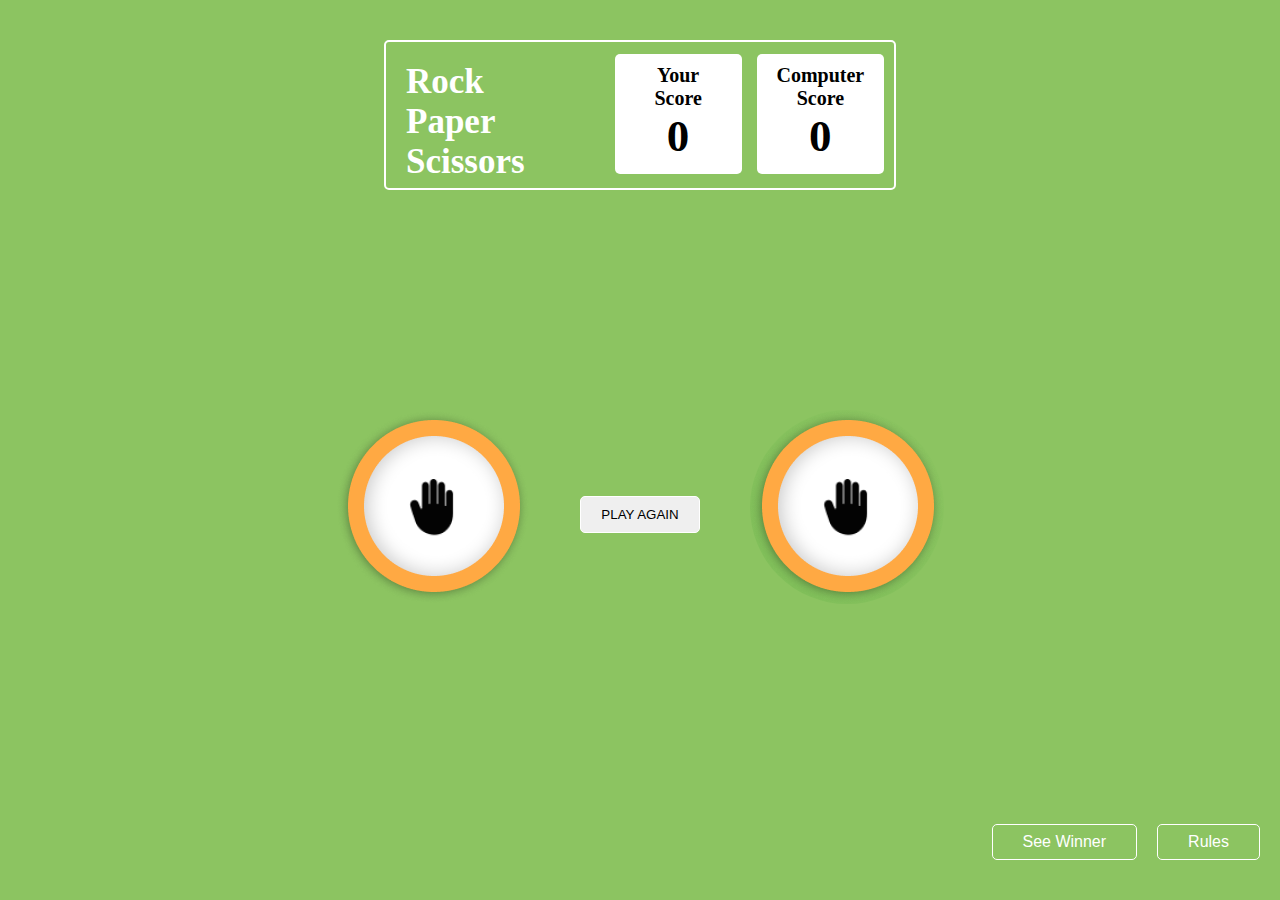
==== frame2.html @ 09b2aea9 "ALL FILES" ====
<!DOCTYPE html>
<html lang="en">
<head>
    <meta charset="UTF-8">
    <meta name="viewport" content="width=device-width, initial-scale=1.0">
    <link rel="stylesheet" href="./index.css">
    <title>Game Start</title>
</head>
<body>
    <div class="container">
        <div class="startScreen">
            <div class="scoreBox">
                <h1>Rock</h1>
                <h1>Paper</h1>
                <h1>Scissors</h1>
                <div class="computerScore">
                    <h6>Computer</h6>
                    <h6>Score</h6>
                    <h3 id="ScoreCom">0</h3>
                </div>
                <div class="yourScore">
                    <h6>Your</h6>
                    <h6>Score</h6>
                    <h3 id="ScoreHum">0</h3>
                </div>
            </div>
            <div class="GameScreen">
                <div class="inner-game-screen">
                    <img src="" alt="playermove" id="humanImg">
                    <div class="center-content">
                        <h2 id="message"></h2>
                       <a href="./index.html" ><button class="Play-Again">PLAY AGAIN</button></a>
                    </div>
                    <img src="" alt="pcmove" id="pcImg">
                </div>
            </div>
            <div class="Rules-div">
                <div class="rules-content">
                    <h4>Games Rules</h4>
                    <ul>
                        <li>Rock beats scissors, scissors beat paper, and paper beats rock.</li>
                        <li>Agree ahead of time whether you’ll count off “rock, paper, scissors, shoot” or just “rock, paper, scissors.”</li>
                        <li>Use rock, paper, scissors to settle minor decisions or simply play to pass the time</li>
                        <li>If both players lay down the same hand, each player lays down another hand</li>
                    </ul>
                </div>
                <a href="./Winner.html"><button>See Winner</button></a>
                <button id="rules">Rules</button>
            </div>
        </div>
    </div>
    
</body>
<script src="./index.js"></script>
</html>
---- index.css ----
* {
  margin: 0;
  padding: 0;
  box-sizing: border-box;
}

.container {
  width: 100wh;
  height: 100vh;
  background-color: #8cc461;
  display: flex;
  justify-content: center;
}

.startScreen {
  width: 100%;
  display: flex;
  justify-content: space-between;
  align-items: center;
  flex-direction: column;
  margin-top: 40px;
}

.scoreBox {
  width: 40%;
  height: 150px;
  background-color: transparent;
  border: 2px solid #fff;
  border-radius: 5px;
  padding: 20px;
  position: relative;
}

.scoreBox h1 {
  color: #fff;
  font-size: 35px;
}

.yourScore {
  width: 25%;
  height: 120px;
  background-color: #fff;
  color: #000;
  text-align: center;
  border-radius: 5px;
  margin-right: 10px;
  position: absolute;
  top: 8%;
  left: 45%;
  padding: 10px;
}

.computerScore {
  float: right;
  width: 25%;
  height: 120px;
  background-color: #fff;
  color: #000;
  text-align: center;
  border-radius: 5px;
  position: absolute;
  top: 8%;
  left: 73%;
  padding: 10px;
}

.yourScore h6,
.computerScore h6 {
  font-size: 20px;
}

.yourScore h3,
.computerScore h3 {
  font-size: 45px;
}

.triangleshape {
  position: relative;
  width: 500px;
  height: 500px;
}

.triangleshape a:last-child {
  position: absolute;
  top: 60%;
  left: 30%;
}

.triangleshape a:first-child {
  position: absolute;
  top: 17.5%;
  left: 60%;
}

.triangleshape a:nth-child(2) {
  position: absolute;
  top: 17.5%;
  left: 0;
}


.Rules-div {
  width: 100%;
  position: relative;
  display: flex;
  justify-content: end;
}

.Rules-div button {
  padding: 8px 30px;
  font-size: 16px;
  background-color: transparent;
  border: 1px solid #fff;
  color: white;
  border-radius: 5px;
  margin-right: 20px;
  margin-bottom: 40px;
  cursor: pointer;
}

.rules-content {
  position: absolute;
  top: -480%;
  left: 82%;
  background-color: #004429;
  width: 300px;
  height: 350px;
  border-radius: 5px;
  border: 4px solid #fff;
  display: none;
  padding: 30px 30px;
}

.rules-content h4 {
  font-size: 20px;
  color: #fff;
  text-align: center;
  margin-bottom: 10px;
}

.rules-content ul li {
  color: #fff;
  font-size: 16px;
  margin-bottom: 10px;
  list-style: square;
}

.rules-content ul li::marker {
  color: #ffd600;
}

/* Frame2 */
.GameScreen {
  width: 100%;
  height: 400px;
  display: flex;
  justify-content: center;
  align-items: center;
}

.inner-game-screen {
  display: flex;
  gap: 50px;
  align-items: center;
}
.center-content {
  color: #fff;
  text-align: center;
}

.center-content h2 {
  font-size: 35px;
  margin-bottom: 5px;
}

.center-content h4 {
  font-size: 16px;
  margin-bottom: 5px;
}

.center-content button {
  margin-top: 10px;
  padding: 10px 20px;
  border-radius: 5px;
  border: none;
  border: 1px solid #fff;
  cursor: pointer;
}
/* WinnerSection */

.inner-container {
  margin-top: 60px;
  text-align: center;
  width: 100%;
  display: flex;
  flex-direction: column;
  align-items: center;
}

.inner-container img {
  width: 40%;
}
.inner-container h1 {
  color: #fff;
  font-weight: bold;
  font-size: 50px;
  margin-top: 20px;
}

.inner-container button {
  margin-top: 20px;
  padding: 10px 20px;
  border-radius: 5px;
  border: none;
  border: 1px solid #fff;
  cursor: pointer;
  background-color: transparent;
  transition: all .3s ease;
  font-size: 18px;
  font-weight: 500;
}

.inner-container button:hover{
  background-color: #fff;
  color: #000;
}


.Winner-animation{
  border-radius: 350px;
  background: linear-gradient(45deg, rgba(46, 154, 37, 0.39), rgba(46, 154, 37, 0.39),  rgba(0, 0, 0, 0));
  background-repeat: repeat;
  background-size: 100%  1000%;
  animation: animatedBackground 1s ease-out infinite;
}

@keyframes animatedBackground {
  0% {
    background-position: 0% 0%;
  }
  50% {
    background-position: 50% 50%;
  }
  100% {
    background-position: 100% 100%;
  }
}
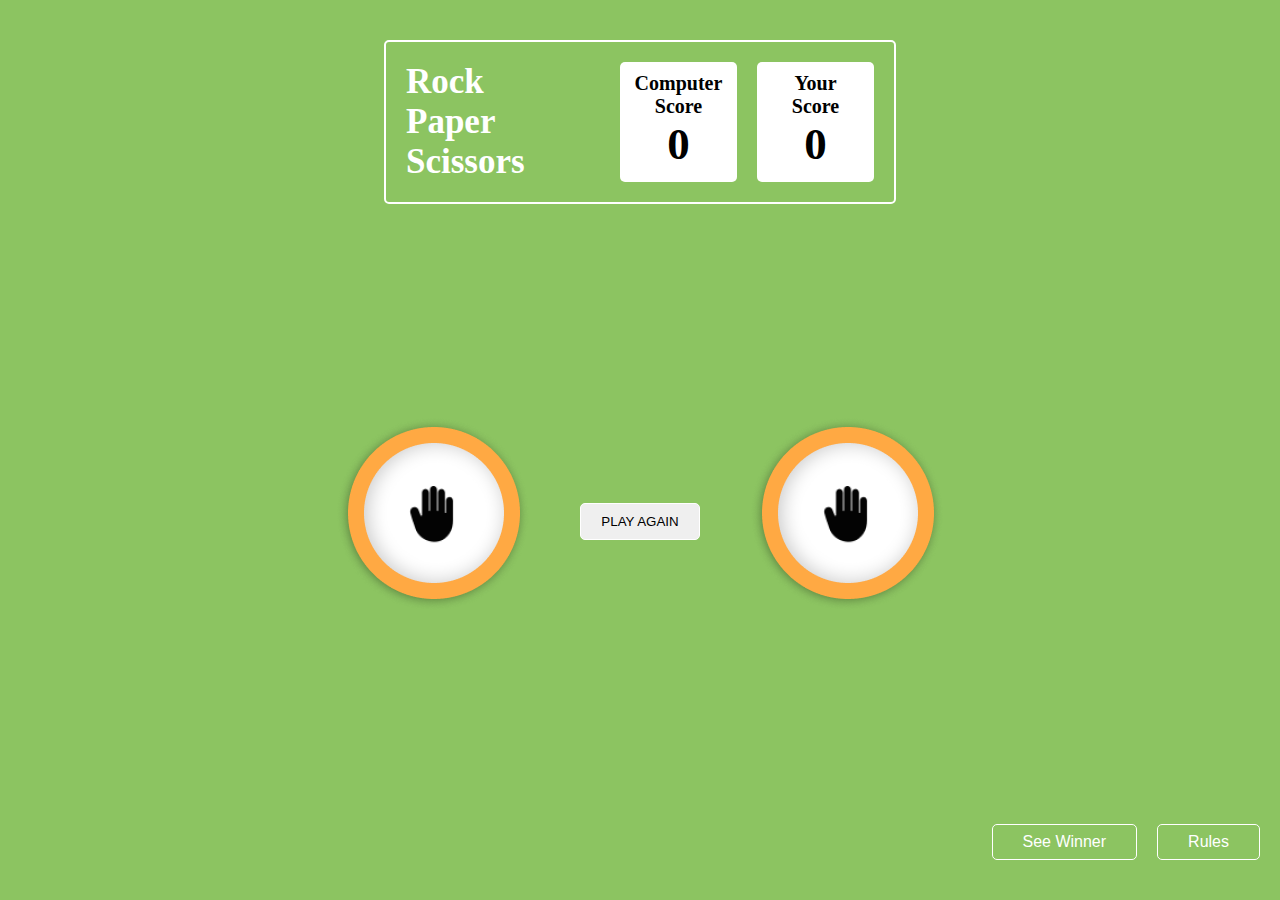
==== commit 84717c4f: "files" ====
--- a/frame2.html
+++ b/frame2.html
@@ -1,55 +1,69 @@
 <!DOCTYPE html>
 <html lang="en">
-<head>
-    <meta charset="UTF-8">
-    <meta name="viewport" content="width=device-width, initial-scale=1.0">
-    <link rel="stylesheet" href="./index.css">
+  <head>
+    <meta charset="UTF-8" />
+    <meta name="viewport" content="width=device-width, initial-scale=1.0" />
+    <link rel="stylesheet" href="./index.css" />
     <title>Game Start</title>
-</head>
-<body>
+  </head>
+  <body>
     <div class="container">
-        <div class="startScreen">
-            <div class="scoreBox">
-                <h1>Rock</h1>
-                <h1>Paper</h1>
-                <h1>Scissors</h1>
-                <div class="computerScore">
-                    <h6>Computer</h6>
-                    <h6>Score</h6>
-                    <h3 id="ScoreCom">0</h3>
-                </div>
-                <div class="yourScore">
-                    <h6>Your</h6>
-                    <h6>Score</h6>
-                    <h3 id="ScoreHum">0</h3>
-                </div>
+      <div class="startScreen">
+        <div class="scoreBox">
+          <div class="heading">
+            <h1>Rock</h1>
+            <h1>Paper</h1>
+            <h1>Scissors</h1>
+          </div>
+          <div class="computerScore">
+            <h6>Computer</h6>
+            <h6>Score</h6>
+            <h3 id="ScoreCom">0</h3>
+          </div>
+          <div class="yourScore">
+            <h6>Your</h6>
+            <h6>Score</h6>
+            <h3 id="ScoreHum">0</h3>
+          </div>
+        </div>
+        <div class="GameScreen">
+          <div class="inner-game-screen">
+            <img src="" alt="playermove" id="humanImg" />
+            <div class="center-content">
+              <h2 id="message"></h2>
+              <a href="./index.html"
+                ><button class="Play-Again">PLAY AGAIN</button></a
+              >
             </div>
-            <div class="GameScreen">
-                <div class="inner-game-screen">
-                    <img src="" alt="playermove" id="humanImg">
-                    <div class="center-content">
-                        <h2 id="message"></h2>
-                       <a href="./index.html" ><button class="Play-Again">PLAY AGAIN</button></a>
-                    </div>
-                    <img src="" alt="pcmove" id="pcImg">
-                </div>
-            </div>
-            <div class="Rules-div">
-                <div class="rules-content">
-                    <h4>Games Rules</h4>
-                    <ul>
-                        <li>Rock beats scissors, scissors beat paper, and paper beats rock.</li>
-                        <li>Agree ahead of time whether you’ll count off “rock, paper, scissors, shoot” or just “rock, paper, scissors.”</li>
-                        <li>Use rock, paper, scissors to settle minor decisions or simply play to pass the time</li>
-                        <li>If both players lay down the same hand, each player lays down another hand</li>
-                    </ul>
-                </div>
-                <a href="./Winner.html"><button>See Winner</button></a>
-                <button id="rules">Rules</button>
-            </div>
+            <img src="" alt="pcmove" id="pcImg" />
+          </div>
         </div>
+        <div class="Rules-div">
+          <div class="rules-content">
+            <h4>Games Rules</h4>
+            <ul>
+              <li>
+                Rock beats scissors, scissors beat paper, and paper beats rock.
+              </li>
+              <li>
+                Agree ahead of time whether you’ll count off “rock, paper,
+                scissors, shoot” or just “rock, paper, scissors.”
+              </li>
+              <li>
+                Use rock, paper, scissors to settle minor decisions or simply
+                play to pass the time
+              </li>
+              <li>
+                If both players lay down the same hand, each player lays down
+                another hand
+              </li>
+            </ul>
+          </div>
+          <a href="./Winner.html"><button>See Winner</button></a>
+          <button id="rules">Rules</button>
+        </div>
+      </div>
     </div>
-    
-</body>
-<script src="./index.js"></script>
-</html>+  </body>
+  <script src="./index.js"></script>
+</html>
--- a/index.css
+++ b/index.css
@@ -23,15 +23,14 @@
 
 .scoreBox {
   width: 40%;
-  height: 150px;
   background-color: transparent;
   border: 2px solid #fff;
   border-radius: 5px;
   padding: 20px;
-  position: relative;
-}
-
-.scoreBox h1 {
+  display: flex;
+}
+
+.scoreBox .heading h1 {
   color: #fff;
   font-size: 35px;
 }
@@ -43,24 +42,19 @@
   color: #000;
   text-align: center;
   border-radius: 5px;
-  margin-right: 10px;
-  position: absolute;
-  top: 8%;
-  left: 45%;
+  margin-left: 20px;
   padding: 10px;
 }
 
+
 .computerScore {
-  float: right;
+  margin-left: auto;
   width: 25%;
   height: 120px;
   background-color: #fff;
   color: #000;
   text-align: center;
   border-radius: 5px;
-  position: absolute;
-  top: 8%;
-  left: 73%;
   padding: 10px;
 }
 
@@ -246,3 +240,42 @@
   }
 }
 
+
+@media  screen and (max-width: 1024px) {
+  .scoreBox {
+  text-align: center;
+  font-size: 20px;
+  width: 20%;
+  display: flex;
+  flex-direction: column;
+  gap: 10px;
+  }
+
+  .yourScore {
+  width: 60%;
+  height: 60px;
+  text-align: center;
+  margin: auto;
+}
+
+.computerScore {
+  width: 60%;
+  height: 60px;
+  text-align: center;
+  margin: auto;
+}
+
+ .scoreBox .heading h1{
+  font-size: 20px ;
+}
+
+.yourScore h6,
+.computerScore h6 {
+  font-size: 10px;
+}
+
+.yourScore h3,
+.computerScore h3 {
+  font-size: 20px;
+}
+}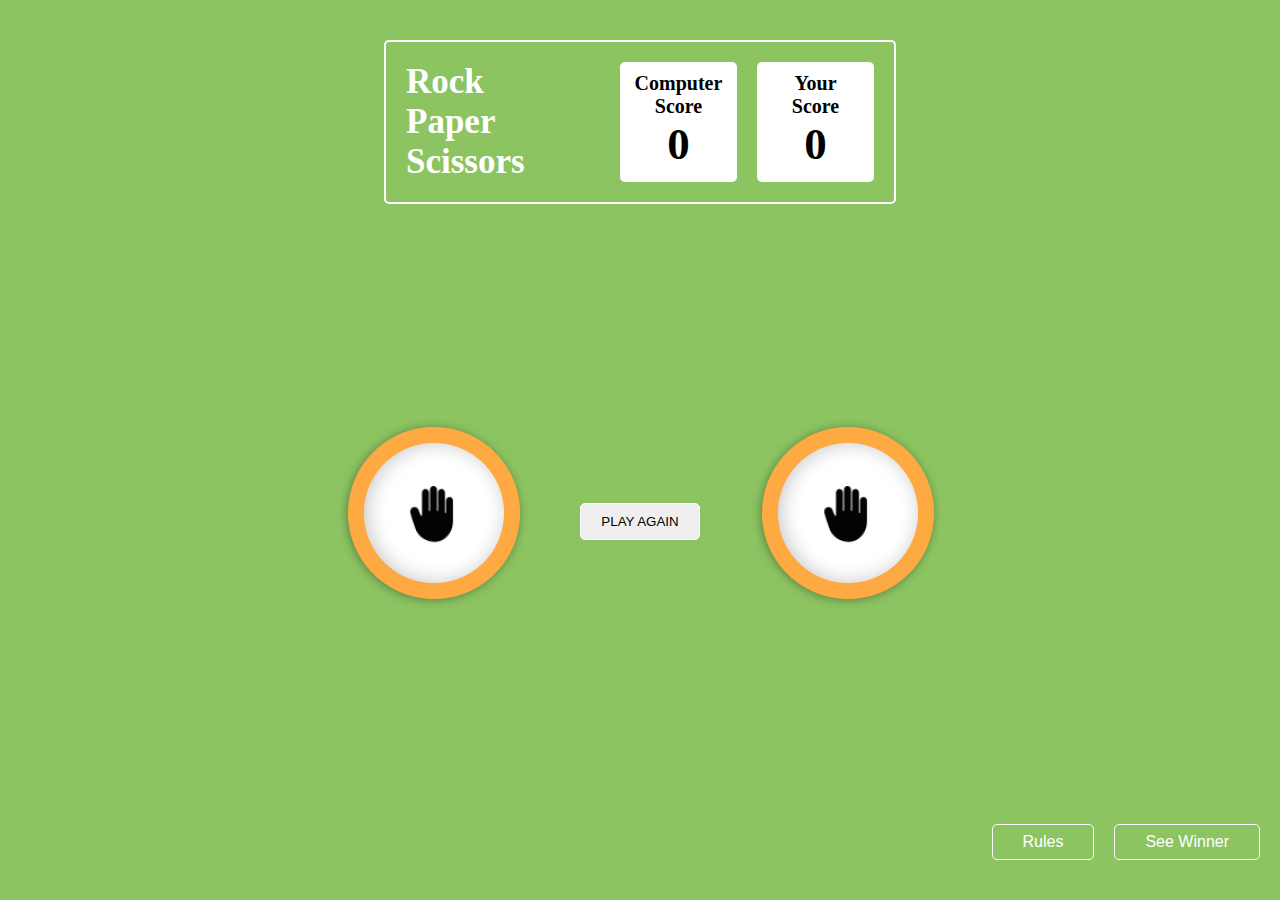
==== commit 3282edef: "Responsive add" ====
--- a/frame2.html
+++ b/frame2.html
@@ -59,8 +59,8 @@
               </li>
             </ul>
           </div>
+          <button id="rules">Rules</button>
           <a href="./Winner.html"><button>See Winner</button></a>
-          <button id="rules">Rules</button>
         </div>
       </div>
     </div>
--- a/index.css
+++ b/index.css
@@ -5,7 +5,7 @@
 }
 
 .container {
-  width: 100wh;
+  width: 100%;
   height: 100vh;
   background-color: #8cc461;
   display: flex;
@@ -183,11 +183,11 @@
 /* WinnerSection */
 
 .inner-container {
-  margin-top: 60px;
   text-align: center;
   width: 100%;
   display: flex;
   flex-direction: column;
+  justify-content: center;
   align-items: center;
 }
 
@@ -245,9 +245,8 @@
   .scoreBox {
   text-align: center;
   font-size: 20px;
-  width: 20%;
-  display: flex;
-  flex-direction: column;
+  width: 80%;
+  display: flex;
   gap: 10px;
   }
 
@@ -278,4 +277,108 @@
 .computerScore h3 {
   font-size: 20px;
 }
-}+
+.triangleshape a img{
+  width: 100%;
+}
+.inner-container button {
+  background-color: #fff;
+}
+
+}
+
+
+@media screen and (max-width: 768px) {
+  .scoreBox {
+    text-align: center;
+    font-size: 20px;
+    width: 80%;
+    display: flex;
+    gap: 10px;
+    }
+
+    .triangleshape a:last-child {
+      position: absolute;
+      top: 55%;
+      left: 32%;
+    }
+    
+    .triangleshape a:first-child {
+      position: absolute;
+      top: 17.5%;
+      left: 55%;
+    }
+    
+    .triangleshape a:nth-child(2) {
+      position: absolute;
+      top: 17.5%;
+      left: 10%;
+    }
+
+    .triangleshape a img{
+      width: 85%;
+    }
+    .inner-game-screen {
+      display: flex;
+      flex-direction: column;
+      gap: 20px;
+      align-items: center;
+    }
+    .inner-game-screen img{
+      width: 70%;
+    }
+    .center-content h2{
+      font-size: 25px;
+    }
+
+    .center-content button {
+      padding: 10px 10px; 
+      font-size: 14px;   
+    }
+    .Rules-div {
+      width: 100%;
+      position: relative;
+      display: flex;
+      justify-content:start;
+    }
+    .Rules-div button {
+      padding: 5px 25px;
+      font-size: 16px;
+      background-color: transparent;
+      border: 1px solid #fff;
+      color: white;
+      border-radius: 5px;
+      margin-left: 10px;
+      cursor: pointer;
+    }
+
+    .Rules-div a button{
+      background-color: #004429;
+      margin-right: auto;
+    }
+    
+    .rules-content {
+      position: absolute;
+      top: -380%;
+      left: 10%;
+      background-color: #004429;
+      width: 250px;
+      height: 250px;
+      border-radius: 5px;
+      border: 4px solid #fff;
+      display: none;
+      padding: 15px 25px;
+    }
+
+    .rules-content h4 {
+      font-size: 14px;
+      margin-bottom: 5px;
+    }
+    
+    .rules-content ul li {
+      color: #fff;
+      font-size: 12px;
+      margin-bottom: 10px;
+      list-style: square;
+    }
+}
